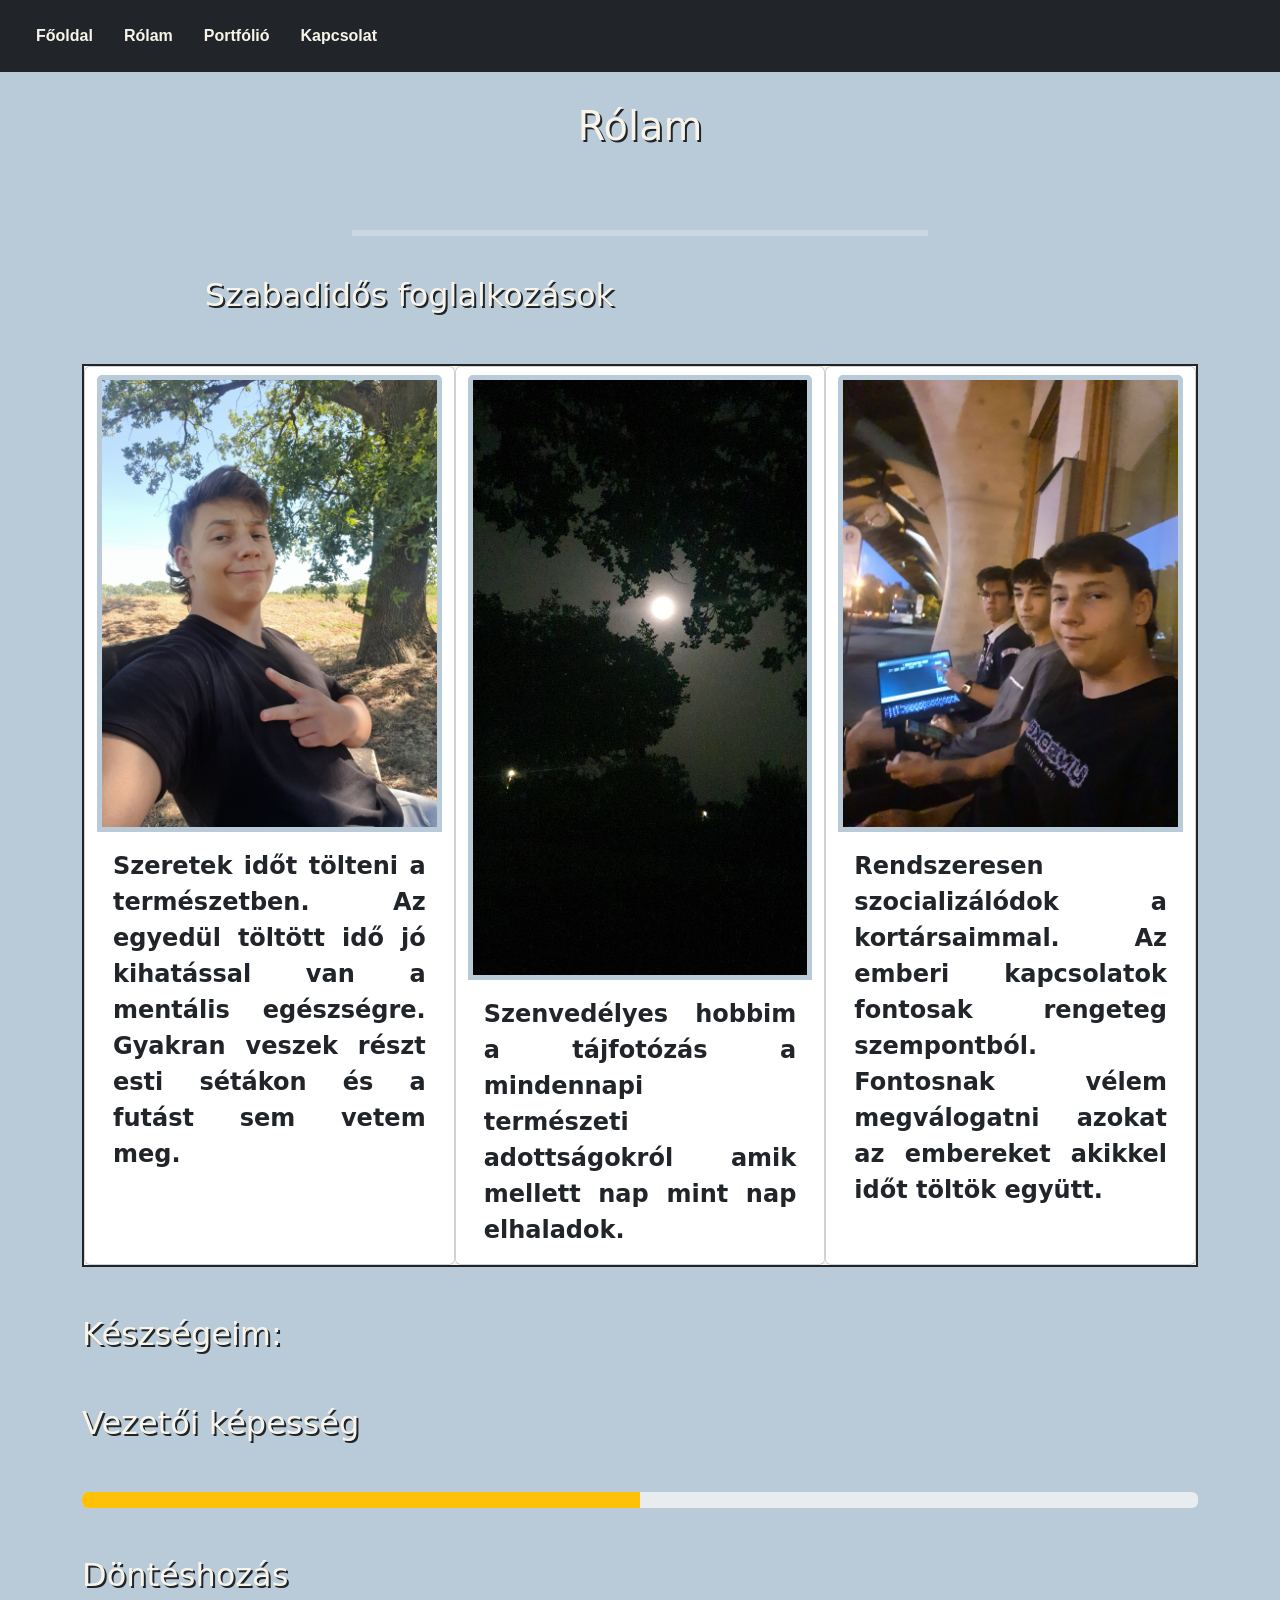
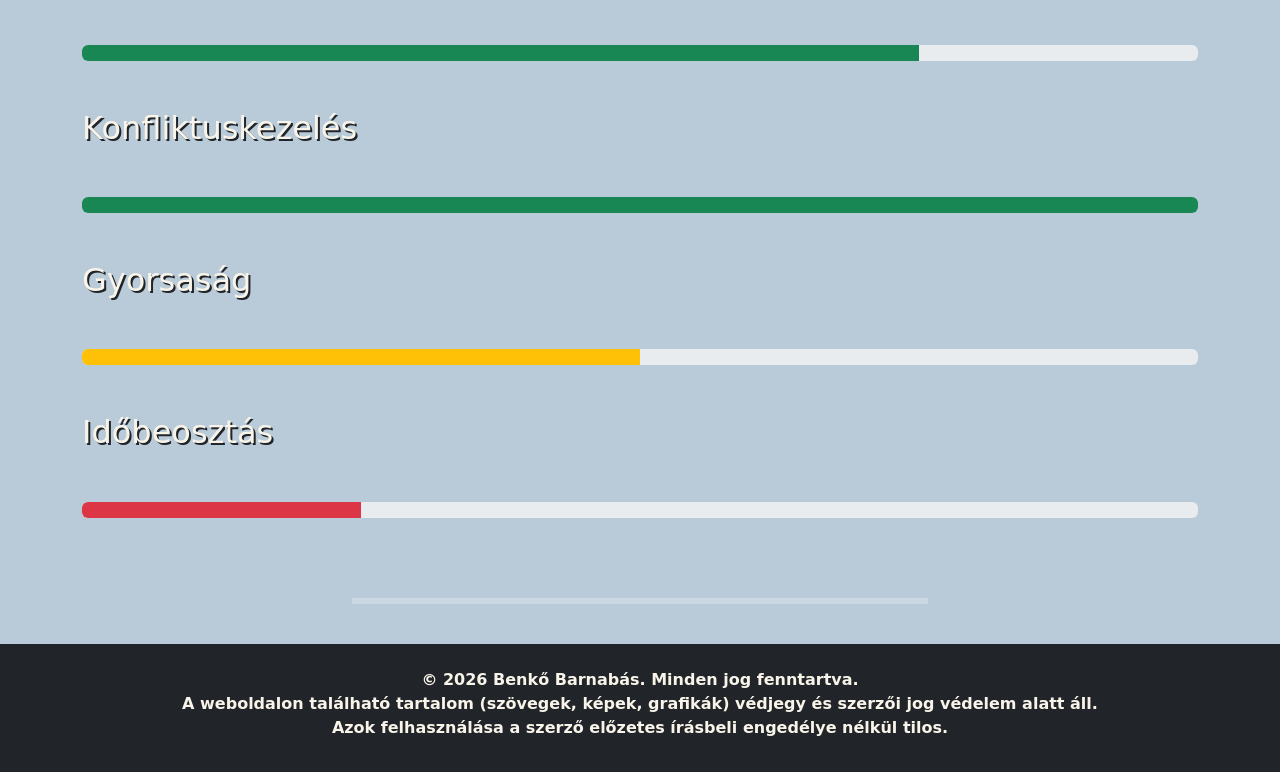
==== portfolio.html @ 8628583b "na már nem is olyan szar" ====
<!DOCTYPE html>
<html lang="hu">

<head>
    <meta charset="UTF-8">
    <meta name="viewport" content="width=device-width, initial-scale=1.0">
    <link href="https://cdn.jsdelivr.net/npm/bootstrap@5.3.8/dist/css/bootstrap.min.css" rel="stylesheet">
    <link rel="stylesheet" href="https://use.fontawesome.com/releases/v5.6.3/css/all.css">
    <link rel="stylesheet" href="css/style.css">
    <title>Portfólió</title>
</head>

<body>
    <header>
        <nav class="navbar navbar-expand-lg bg-dark">
            <div class="container-fluid navbar-text">
                <a class="navbar-brand" href="#"></a>
                <button class="navbar-toggler" type="button" data-bs-toggle="collapse" data-bs-target="#navbarNav"
                    aria-controls="navbarNav" aria-expanded="false" aria-label="Toggle navigation">
                    <span class="navbar-toggler-icon"></span>
                </button>
                <div class="collapse navbar-collapse" id="navbarNav">
                    <ul class="navbar-nav">
                        <li class="nav-item">
                            <a class="nav-link active szoveg hover-underline" aria-current="page"
                                href="index.html">Főoldal</a>
                        </li>
                        <li class="nav-item">
                            <a class="nav-link szoveg hover-underline" href="rolam.html">Rólam</a>
                        </li>
                        <li class="nav-item">
                            <a class="nav-link szoveg hover-underline" href="portfolio.html">Portfólió</a>
                        </li>
                        <li class="nav-item">
                            <a class="nav-link szoveg hover-underline" href="kapcsolat.html">Kapcsolat</a>
                        </li>
                    </ul>
                </div>
            </div>
        </nav>
    </header>

    <main>
        <h1>Rólam</h1>
        <hr>
        <h2>Szabadidős foglalkozások</h2>
        <div class="container">
            <div class="row main-div">
                <div class="card col-sm-12 col-md-4">
                    <img src="img/pad.jpg" class="card-img-top" alt="Én">
                    <div class="card-body">
                        <p class="card-text fw-bold">Szeretek időt tölteni a természetben. Az egyedül töltött idő jó
                            kihatással van a mentális egészségre. Gyakran veszek részt esti sétákon és a futást sem
                            vetem meg.</p>
                    </div>
                </div>

                <div class="card col-sm-12 col-md-4">
                    <img src="img/hold.jpg" class="card-img-top" alt="Hold">
                    <div class="card-body">
                        <p class="card-text fw-bold">Szenvedélyes hobbim a tájfotózás a mindennapi természeti
                            adottságokról amik mellett nap mint nap elhaladok.</p>
                    </div>
                </div>

                <div class="card col-sm-12 col-md-4">
                    <img src="img/a_team.jpg" class="card-img-top" alt="A squad">
                    <div class="card-body">
                        <p class="card-text fw-bold">Rendszeresen szocializálódok a kortársaimmal. Az emberi kapcsolatok
                            fontosak rengeteg szempontból. Fontosnak vélem megválogatni azokat az embereket akikkel időt
                            töltök együtt.</p>
                    </div>
                </div>
            </div>
            <div class="row">
                <div class="col-12">
                    <h2 class="mt-5 mx-auto">Készségeim:</h2>
                    <h2 class="mt-5 mx-auto">Vezetői képesség</h2>
                    
                    <div class="progress" role="progressbar" aria-label="Vezetoi" aria-valuenow="75"
                        aria-valuemin="0" aria-valuemax="100">
                        <div class="progress-bar bg-warning w-50"></div>
                    </div>
                    <h2 class="mt-5 mx-auto">Döntéshozás</h2>
                    <div class="progress" role="progressbar" aria-label="Dontes" aria-valuenow="75"
                        aria-valuemin="0" aria-valuemax="100">
                        <div class="progress-bar bg-success w-75"></div>
                    </div>
                    <h2 class="mt-5 mx-auto">Konfliktuskezelés</h2>
                    <div class="progress" role="progressbar" aria-label="Konfliktuskezeles" aria-valuenow="75"
                        aria-valuemin="0" aria-valuemax="100">
                        <div class="progress-bar bg-success w-100"></div>
                    </div>
                    <h2 class="mt-5 mx-auto">Gyorsaság</h2>
                    <div class="progress" role="progressbar" aria-label="Gyorsasag" aria-valuenow="75"
                        aria-valuemin="0" aria-valuemax="100">
                        <div class="progress-bar bg-warning w-50"></div>
                    </div>
                    <h2 class="mt-5 mx-auto">Időbeosztás</h2>
                    <div class="progress" role="progressbar" aria-label="Ido" aria-valuenow="75"
                        aria-valuemin="0" aria-valuemax="100">
                        <div class="progress-bar bg-danger w-25"></div>
                    </div>
                </div>
            </div>
    </main>
    <hr>
    <footer>
        <div class="footer-div container-fluid">
            <div class="row">
                <div class="col-12">
                    <p class="copyright"><br>© 2026 Benkő Barnabás. Minden jog fenntartva. <br> A weboldalon található
                        tartalom (szövegek, képek,
                        grafikák) védjegy és szerzői jog védelem alatt áll. <br> Azok felhasználása a szerző előzetes
                        írásbeli
                        engedélye nélkül tilos.</p>
                    <!-- <div class="col-12 mx-auto"> -->
                    <!-- <img src="img/fih.gif" alt="fih" class="fih"> -->
                    <!-- </div> -->
                </div>
            </div>
        </div>
    </footer>
    <script src="https://cdn.jsdelivr.net/npm/bootstrap@5.3.8/dist/js/bootstrap.bundle.min.js"></script>
</body>

</html>
---- css/style.css ----
body {
    color: #fff !important;
    background-color: rgb(185, 203, 217) !important;
}

h1 {
    color: rgb(248, 244, 233);
    text-shadow: 2px 2px rgb(33, 37, 41);
    text-align: center;
    margin: 30px;
}

h2 {
    margin-left: 16%;
    color: rgb(248, 244, 233);
    text-shadow: 2px 2px rgb(33, 37, 41);
    margin-bottom: 50px;
}

hr {
    border: 3.5px solid #fff;
    width: 45%;
    margin: auto;
    margin-bottom: 40px;
    margin-top: 80px;
}
.keszsegek{
    height: 60rem;
}
.hobbi{
    height: 5rem;
    width: 30rem;
}
.pozicio{
    text-align: left;
    font-family: 'Courier New', Courier, monospace;
}
.copyright{
    text-align: center;
    margin: 0;
    padding: 0;
    font-weight: bold;
    color: rgb(248, 244, 233);
}
.card-img-top{
  margin-top: 0.5rem;
  border: 5px solid rgb(185, 203, 217);
}
.fih{
    width: 200px;
    height: auto;
    float: right;
}
.icon {
    font-size: 100px;
    margin: 50px;

}

.szoveg {
    font-family: Verdana, Geneva, Tahoma, sans-serif !important;
    color: rgb(248, 244, 233) !important;
    font-weight: bold;
}

.navbar .nav-item {
    margin-right: 15px;
}

.footer-div {
    background-color: rgb(33, 37, 41);
    height: 8rem;
}
.main-div {
    background-color: rgb(248, 244, 233);
    width: 100%;
    height: fit-content;
    margin: 30px;
    margin-bottom: 80px;
    margin: auto;
    border: rgb(33, 37, 41) 2px solid;
    color: #000;
    font-size: 1.5rem;
    text-align: justify;
}
.main-div2 {
    background-color: rgb(248, 244, 233);
    width: 100%;
    height: fit-content;
    margin: 30px;
    margin-bottom: 80px;
    margin: auto;
    border: rgb(33, 37, 41) 2px solid;
    color: #000;
    font-size: 1.5rem;
    padding: 20px;
    text-align: center;
}

.name {
    float: right;
}










/* Hover animációk */
.hover-underline {
    font-size: 1rem;
    color: #ffffff;
    position: relative;
    display: inline-block;
}

.hover-underline::after,
.hover-underline::before {
    content: '';
    position: absolute;
    width: 100%;
    height: 2px;
    background: linear-gradient(to right, #fff, gray);
    bottom: -5px;
    left: 0;
    transform: scaleX(0);
    transform-origin: right;
    transition: transform 0.4s ease-out;
}

.hover-underline::before {
    top: -5px;
    transform-origin: left;
}

.hover-underline:hover::after,
.hover-underline:hover::before {
    transform: scaleX(1);
}
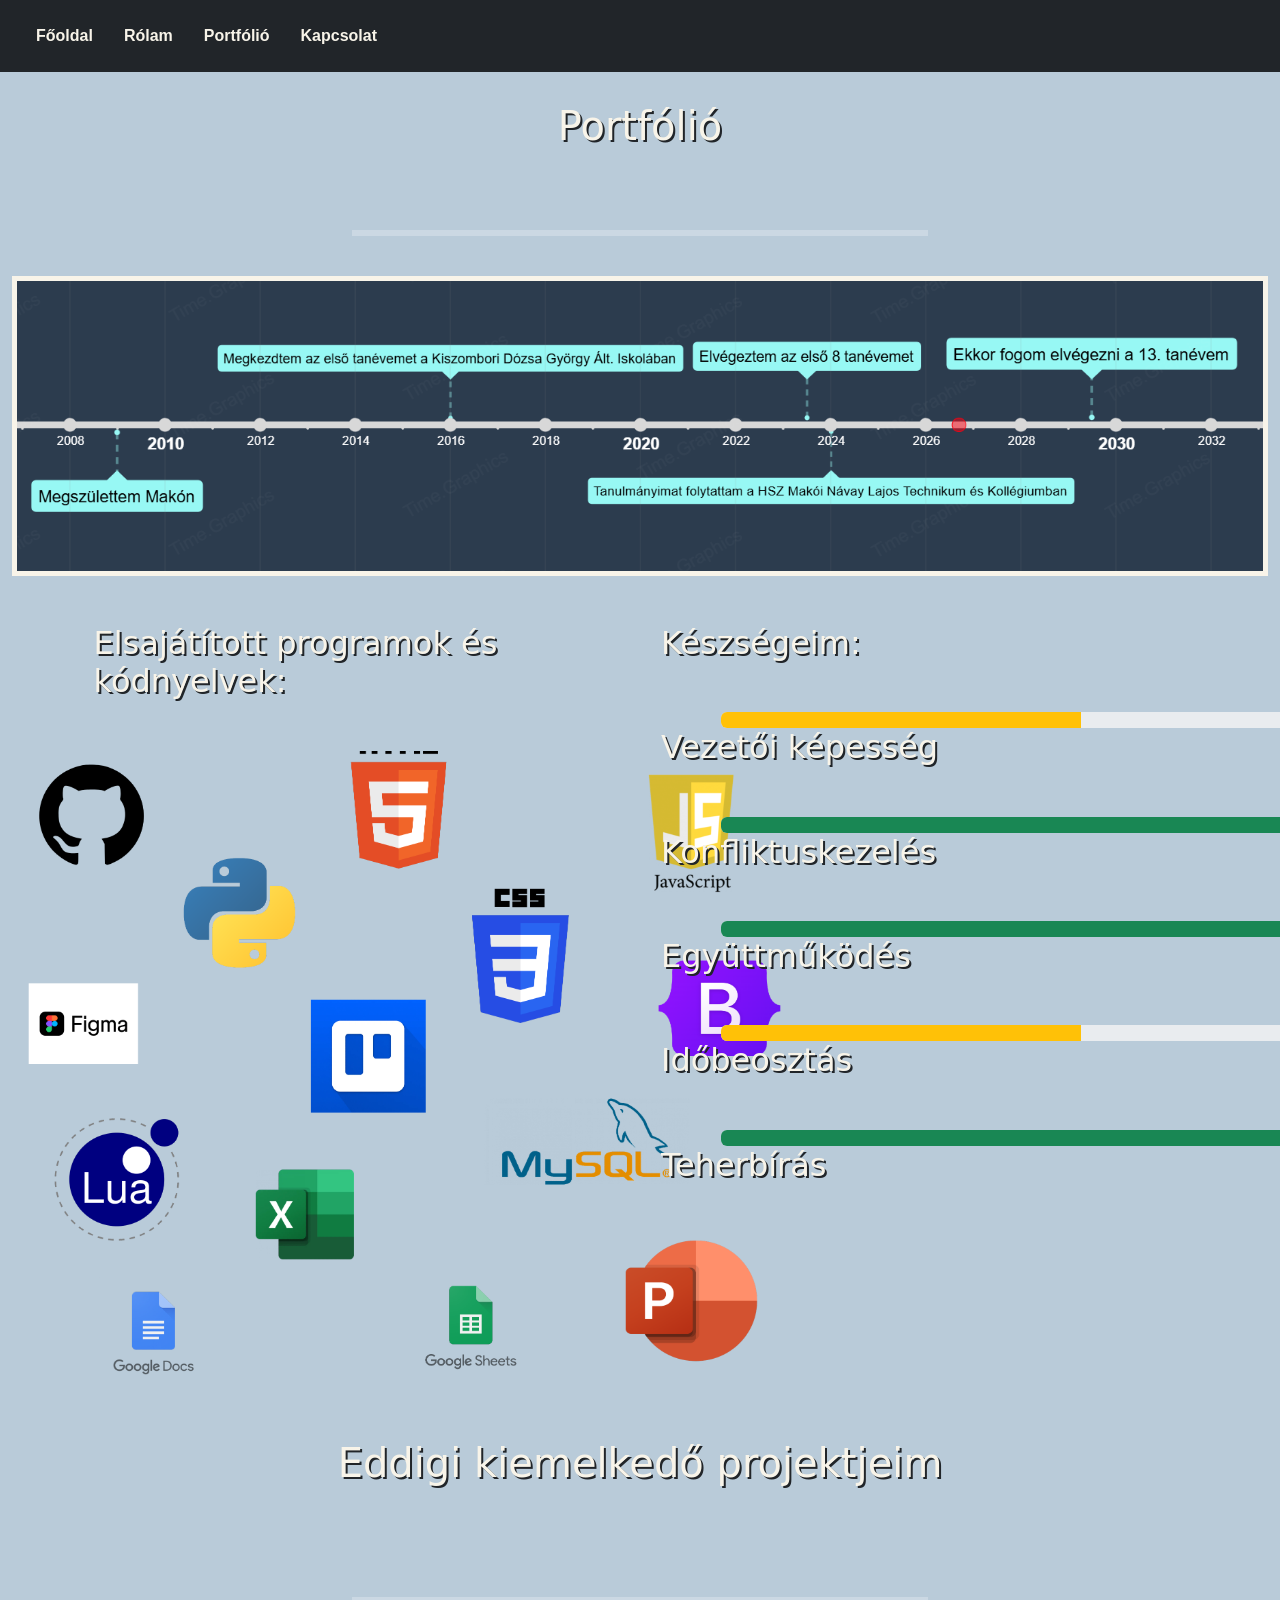
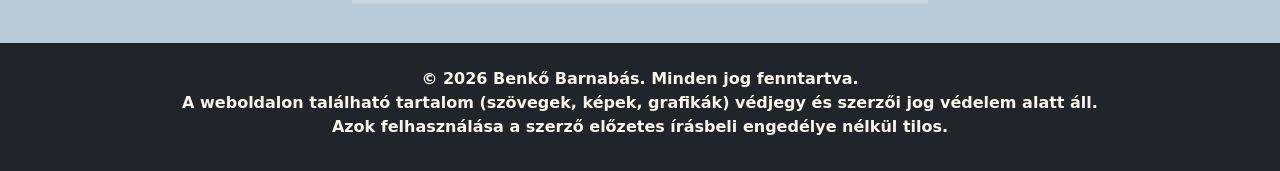
==== commit d61df250: "na ez már tetszik" ====
--- a/portfolio.html
+++ b/portfolio.html
@@ -12,11 +12,12 @@
 
 <body>
     <header>
-        <nav class="navbar navbar-expand-lg bg-dark">
+        <nav class="navbar navbar-expand-lg navbar-dark bg-dark">
             <div class="container-fluid navbar-text">
                 <a class="navbar-brand" href="#"></a>
-                <button class="navbar-toggler" type="button" data-bs-toggle="collapse" data-bs-target="#navbarNav"
-                    aria-controls="navbarNav" aria-expanded="false" aria-label="Toggle navigation">
+                <button class="navbar-toggler navbar-light" type="button" data-bs-toggle="collapse"
+                    data-bs-target="#navbarNav" aria-controls="navbarNav" aria-expanded="false"
+                    aria-label="Toggle navigation">
                     <span class="navbar-toggler-icon"></span>
                 </button>
                 <div class="collapse navbar-collapse" id="navbarNav">
@@ -41,68 +42,58 @@
     </header>
 
     <main>
-        <h1>Rólam</h1>
+        <h1>Portfólió</h1>
         <hr>
-        <h2>Szabadidős foglalkozások</h2>
-        <div class="container">
-            <div class="row main-div">
-                <div class="card col-sm-12 col-md-4">
-                    <img src="img/pad.jpg" class="card-img-top" alt="Én">
-                    <div class="card-body">
-                        <p class="card-text fw-bold">Szeretek időt tölteni a természetben. Az egyedül töltött idő jó
-                            kihatással van a mentális egészségre. Gyakran veszek részt esti sétákon és a futást sem
-                            vetem meg.</p>
-                    </div>
+        <div class="container-fluid">
+        <div class="row">
+            <div class="col-md-12">
+                <img src="img/Timeline.png" alt="Idővonal" class="timeline img-fluid d-block mx-auto">
+            </div>
+        </div>
+        <div class="row">
+            <div class="col-lg-5 col-md-12 col-12">
+                <h2 class="mt-5">Elsajátított programok és kódnyelvek:</h2>
+                <img src="img/elsajatitott.png" alt="Elsajátított" class="elsajatitott">
+            </div>
+            <div class="col-lg-7 col-md-12 col-12">
+                <h2 class="mt-5">Készségeim:</h2>
+
+                <div class="progress" role="progressbar" aria-label="Basic example" aria-valuenow="75" aria-valuemin="0"
+                    aria-valuemax="100">
+                    <div class="progress-bar bg-warning w-50"></div>
                 </div>
+                <h2>Vezetői képesség</h2>
 
-                <div class="card col-sm-12 col-md-4">
-                    <img src="img/hold.jpg" class="card-img-top" alt="Hold">
-                    <div class="card-body">
-                        <p class="card-text fw-bold">Szenvedélyes hobbim a tájfotózás a mindennapi természeti
-                            adottságokról amik mellett nap mint nap elhaladok.</p>
-                    </div>
+                <div class="progress" role="progressbar" aria-label="Basic example" aria-valuenow="75" aria-valuemin="0"
+                    aria-valuemax="100">
+                    <div class="progress-bar bg-success w-100"></div>
                 </div>
+                <h2>Konfliktuskezelés</h2>
 
-                <div class="card col-sm-12 col-md-4">
-                    <img src="img/a_team.jpg" class="card-img-top" alt="A squad">
-                    <div class="card-body">
-                        <p class="card-text fw-bold">Rendszeresen szocializálódok a kortársaimmal. Az emberi kapcsolatok
-                            fontosak rengeteg szempontból. Fontosnak vélem megválogatni azokat az embereket akikkel időt
-                            töltök együtt.</p>
-                    </div>
+                <div class="progress" role="progressbar" aria-label="Basic example" aria-valuenow="75" aria-valuemin="0"
+                    aria-valuemax="100">
+                    <div class="progress-bar bg-success w-100"></div>
                 </div>
+                <h2>Együttműködés</h2>
+
+                <div class="progress" role="progressbar" aria-label="Basic example" aria-valuenow="75" aria-valuemin="0"
+                    aria-valuemax="100">
+                    <div class="progress-bar bg-warning w-50"></div>
+                </div>
+                <h2>Időbeosztás</h2>
+
+                <div class="progress" role="progressbar" aria-label="Basic example" aria-valuenow="75" aria-valuemin="0"
+                    aria-valuemax="100">
+                    <div class="progress-bar bg-success w-100"></div>
+                </div>
+                <h2>Teherbírás</h2>
             </div>
-            <div class="row">
-                <div class="col-12">
-                    <h2 class="mt-5 mx-auto">Készségeim:</h2>
-                    <h2 class="mt-5 mx-auto">Vezetői képesség</h2>
-                    
-                    <div class="progress" role="progressbar" aria-label="Vezetoi" aria-valuenow="75"
-                        aria-valuemin="0" aria-valuemax="100">
-                        <div class="progress-bar bg-warning w-50"></div>
-                    </div>
-                    <h2 class="mt-5 mx-auto">Döntéshozás</h2>
-                    <div class="progress" role="progressbar" aria-label="Dontes" aria-valuenow="75"
-                        aria-valuemin="0" aria-valuemax="100">
-                        <div class="progress-bar bg-success w-75"></div>
-                    </div>
-                    <h2 class="mt-5 mx-auto">Konfliktuskezelés</h2>
-                    <div class="progress" role="progressbar" aria-label="Konfliktuskezeles" aria-valuenow="75"
-                        aria-valuemin="0" aria-valuemax="100">
-                        <div class="progress-bar bg-success w-100"></div>
-                    </div>
-                    <h2 class="mt-5 mx-auto">Gyorsaság</h2>
-                    <div class="progress" role="progressbar" aria-label="Gyorsasag" aria-valuenow="75"
-                        aria-valuemin="0" aria-valuemax="100">
-                        <div class="progress-bar bg-warning w-50"></div>
-                    </div>
-                    <h2 class="mt-5 mx-auto">Időbeosztás</h2>
-                    <div class="progress" role="progressbar" aria-label="Ido" aria-valuenow="75"
-                        aria-valuemin="0" aria-valuemax="100">
-                        <div class="progress-bar bg-danger w-25"></div>
-                    </div>
-                </div>
-            </div>
+        </div>
+        </div>
+        <h1 class="mt-5">Eddigi kiemelkedő projektjeim</h1>
+        <div class="row">
+            
+        </div>
     </main>
     <hr>
     <footer>
--- a/css/style.css
+++ b/css/style.css
@@ -24,36 +24,59 @@
     margin-bottom: 40px;
     margin-top: 80px;
 }
-.keszsegek{
+.progress {
+    width: 45rem;
+    margin-left: 11rem;
+}
+
+.elsajatitott {
+    width: 50rem;
+    height: 40rem;
+}
+
+.timeline {
+    border: 5px solid rgb(248, 244, 233);
+
+}
+
+.edzes {
+    border: 5px solid rgb(248, 244, 233);
+    margin-top: 2rem;
+    max-height: 550px;
+}
+
+.hobbiszoveg {
+    color: rgb(248, 244, 233);
+    font-weight: bold;
+    font-size: 2vw;
+    width: 30rem;
+}
+
+.keszsegek {
     height: 60rem;
 }
-.hobbi{
+
+.hobbi {
     height: 5rem;
     width: 30rem;
 }
-.pozicio{
+
+.pozicio {
     text-align: left;
     font-family: 'Courier New', Courier, monospace;
 }
-.copyright{
+
+.copyright {
     text-align: center;
     margin: 0;
     padding: 0;
     font-weight: bold;
     color: rgb(248, 244, 233);
 }
-.card-img-top{
-  margin-top: 0.5rem;
-  border: 5px solid rgb(185, 203, 217);
-}
-.fih{
-    width: 200px;
-    height: auto;
-    float: right;
-}
-.icon {
-    font-size: 100px;
-    margin: 50px;
+
+.card-img-top {
+    margin-top: 0.5rem;
+    border: 5px solid rgb(185, 203, 217);
 
 }
 
@@ -71,6 +94,7 @@
     background-color: rgb(33, 37, 41);
     height: 8rem;
 }
+
 .main-div {
     background-color: rgb(248, 244, 233);
     width: 100%;
@@ -80,9 +104,10 @@
     margin: auto;
     border: rgb(33, 37, 41) 2px solid;
     color: #000;
-    font-size: 1.5rem;
+    font-size: 1.2vw;
     text-align: justify;
 }
+
 .main-div2 {
     background-color: rgb(248, 244, 233);
     width: 100%;
@@ -92,7 +117,7 @@
     margin: auto;
     border: rgb(33, 37, 41) 2px solid;
     color: #000;
-    font-size: 1.5rem;
+    font-size: 1.2vw;
     padding: 20px;
     text-align: center;
 }
@@ -100,6 +125,7 @@
 .name {
     float: right;
 }
+
 
 
 
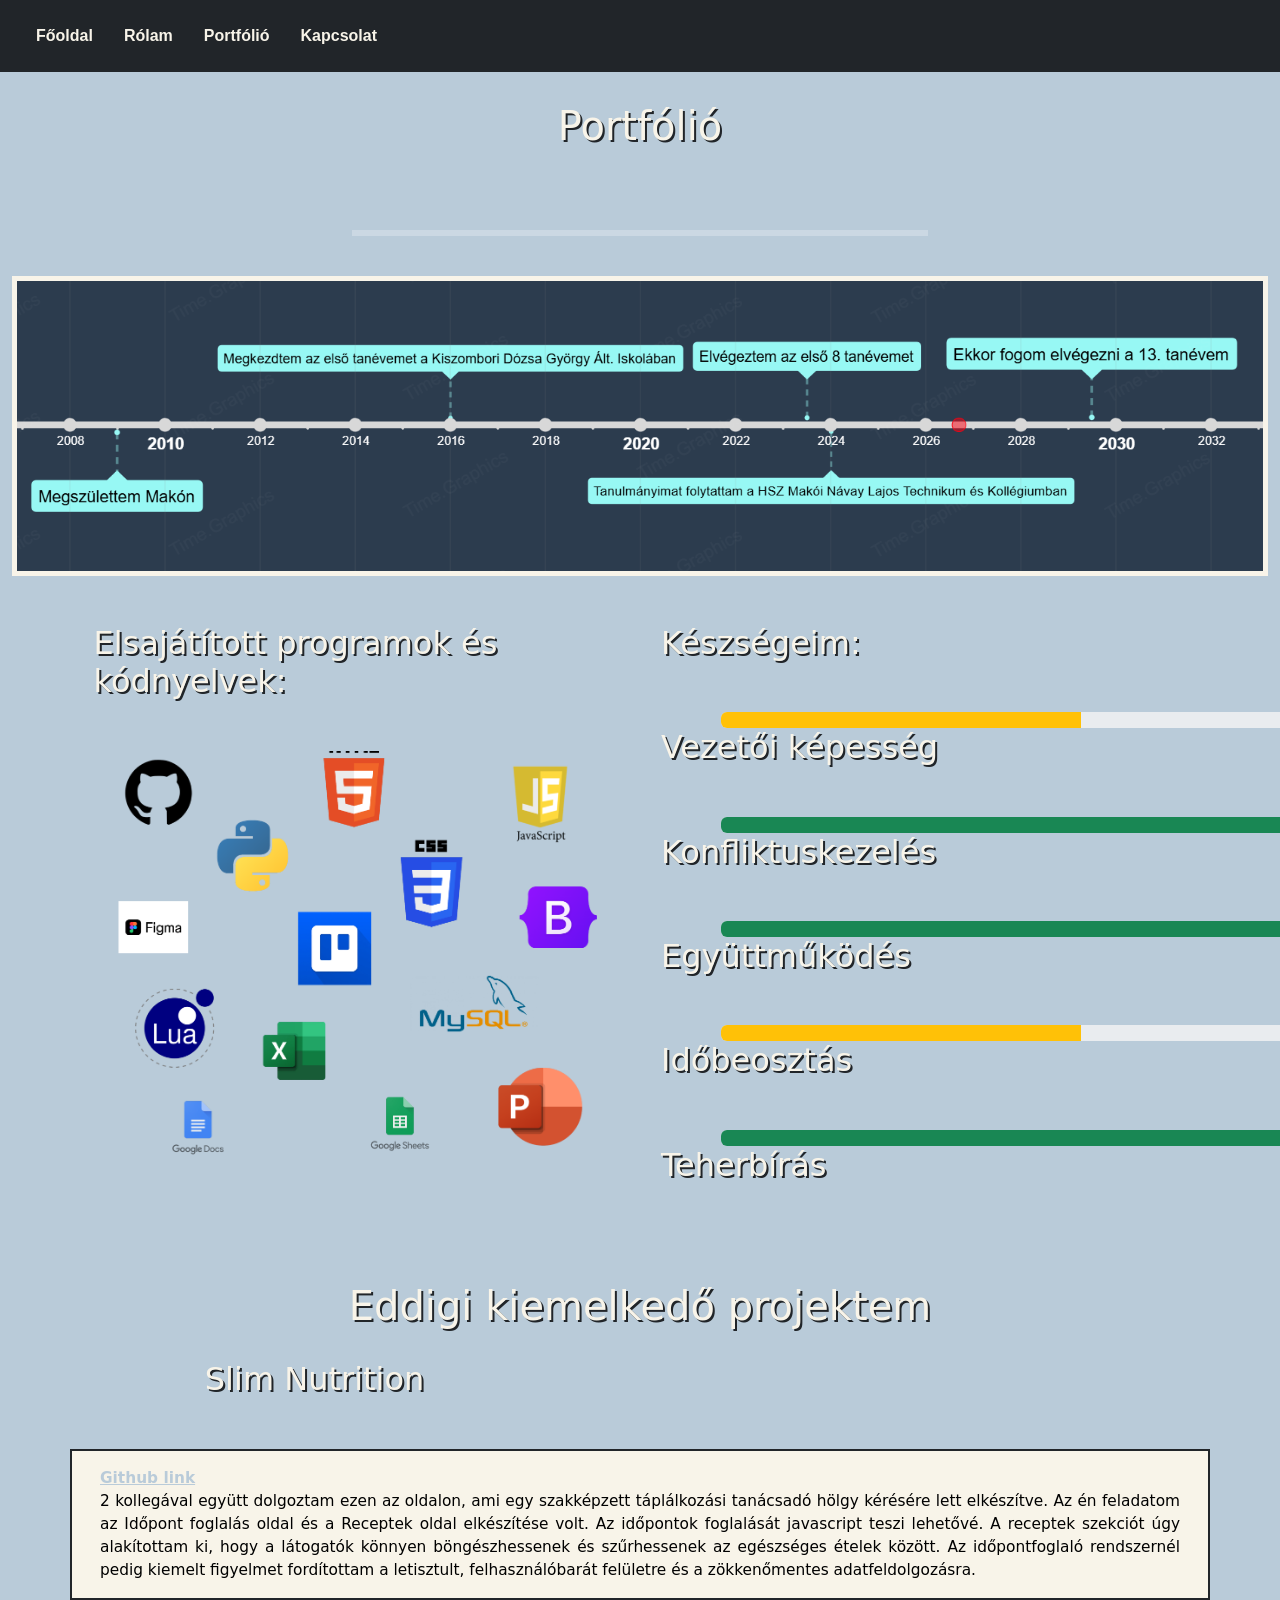
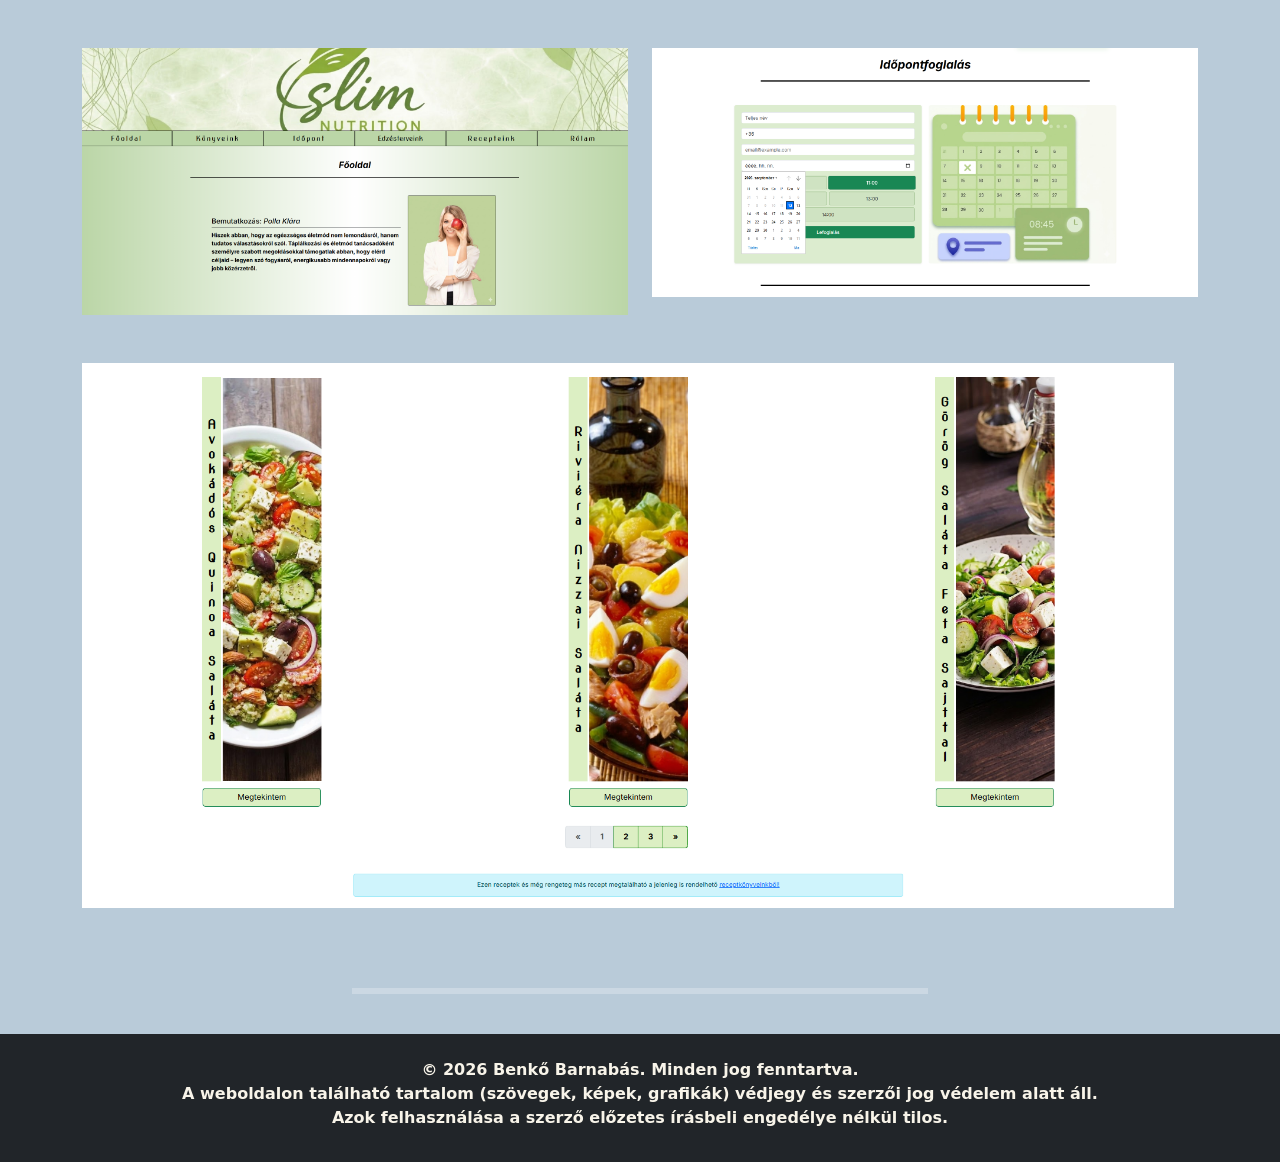
==== commit 78dcb330: "Itt a vége fuss el véle" ====
--- a/portfolio.html
+++ b/portfolio.html
@@ -45,54 +45,77 @@
         <h1>Portfólió</h1>
         <hr>
         <div class="container-fluid">
-        <div class="row">
-            <div class="col-md-12">
-                <img src="img/Timeline.png" alt="Idővonal" class="timeline img-fluid d-block mx-auto">
+            <div class="row">
+                <div class="col-md-12">
+                    <img src="img/Timeline.png" alt="Idővonal" class="timeline img-fluid d-block mx-auto">
+                </div>
+            </div>
+            <div class="row">
+                <div class="col-lg-5 col-md-12 col-12">
+                    <h2 class="mt-5">Elsajátított programok és kódnyelvek:</h2>
+                    <img src="img/elsajatitott.png" alt="Elsajátított" class="elsajatitott img-fluid">
+                </div>
+                <div class="col-lg-7 col-md-12 col-12">
+                    <h2 class="mt-5">Készségeim:</h2>
+
+                    <div class="progress" role="progressbar" aria-label="Basic example" aria-valuenow="75"
+                        aria-valuemin="0" aria-valuemax="100">
+                        <div class="progress-bar bg-warning w-50"></div>
+                    </div>
+                    <h2>Vezetői képesség</h2>
+
+                    <div class="progress" role="progressbar" aria-label="Basic example" aria-valuenow="75"
+                        aria-valuemin="0" aria-valuemax="100">
+                        <div class="progress-bar bg-success w-100"></div>
+                    </div>
+                    <h2>Konfliktuskezelés</h2>
+
+                    <div class="progress" role="progressbar" aria-label="Basic example" aria-valuenow="75"
+                        aria-valuemin="0" aria-valuemax="100">
+                        <div class="progress-bar bg-success w-100"></div>
+                    </div>
+                    <h2>Együttműködés</h2>
+
+                    <div class="progress" role="progressbar" aria-label="Basic example" aria-valuenow="75"
+                        aria-valuemin="0" aria-valuemax="100">
+                        <div class="progress-bar bg-warning w-50"></div>
+                    </div>
+                    <h2>Időbeosztás</h2>
+
+                    <div class="progress" role="progressbar" aria-label="Basic example" aria-valuenow="75"
+                        aria-valuemin="0" aria-valuemax="100">
+                        <div class="progress-bar bg-success w-100"></div>
+                    </div>
+                    <h2>Teherbírás</h2>
+                </div>
             </div>
         </div>
-        <div class="row">
-            <div class="col-lg-5 col-md-12 col-12">
-                <h2 class="mt-5">Elsajátított programok és kódnyelvek:</h2>
-                <img src="img/elsajatitott.png" alt="Elsajátított" class="elsajatitott">
+        <h1 class="mt-5">Eddigi kiemelkedő projektem</h1>
+        <h2>Slim Nutrition</h2>
+        <div class="container">
+            <div class="row">
+                <div class="main-div">
+                    <p class="m-3"><a href="https://github.com/Sz-Gergo/Slim_Nutrition" title="Katt ide!"
+                            class="gitlink"><b>Github link</b></a> <br> 2 kollegával együtt dolgoztam
+                        ezen az oldalon, ami egy szakképzett táplálkozási tanácsadó hölgy kérésére lett elkészítve.
+                        Az én feladatom az Időpont foglalás oldal és a Receptek oldal elkészítése volt. Az időpontok
+                        foglalását javascript teszi lehetővé. A receptek szekciót úgy alakítottam ki, hogy a látogatók
+                        könnyen böngészhessenek és szűrhessenek az egészséges ételek között. Az időpontfoglaló
+                        rendszernél pedig kiemelt figyelmet fordítottam a letisztult, felhasználóbarát felületre és a
+                        zökkenőmentes adatfeldolgozásra.</p>
+                </div>
             </div>
-            <div class="col-lg-7 col-md-12 col-12">
-                <h2 class="mt-5">Készségeim:</h2>
-
-                <div class="progress" role="progressbar" aria-label="Basic example" aria-valuenow="75" aria-valuemin="0"
-                    aria-valuemax="100">
-                    <div class="progress-bar bg-warning w-50"></div>
+            <div class="row">
+                <div class="col-6">
+                    <img src="img/index_slim.png" alt="Példa" class="img-fluid mt-5">
                 </div>
-                <h2>Vezetői képesség</h2>
-
-                <div class="progress" role="progressbar" aria-label="Basic example" aria-valuenow="75" aria-valuemin="0"
-                    aria-valuemax="100">
-                    <div class="progress-bar bg-success w-100"></div>
+                <div class="col-6">
+                    <img src="img/idopont_slim.png" alt="Példa" class="img-fluid mt-5">
                 </div>
-                <h2>Konfliktuskezelés</h2>
-
-                <div class="progress" role="progressbar" aria-label="Basic example" aria-valuenow="75" aria-valuemin="0"
-                    aria-valuemax="100">
-                    <div class="progress-bar bg-success w-100"></div>
+                <div class="row">
+                    <img src="img/receptek_slim.png" alt="Példa" class="img-fluid mt-5">
                 </div>
-                <h2>Együttműködés</h2>
-
-                <div class="progress" role="progressbar" aria-label="Basic example" aria-valuenow="75" aria-valuemin="0"
-                    aria-valuemax="100">
-                    <div class="progress-bar bg-warning w-50"></div>
-                </div>
-                <h2>Időbeosztás</h2>
-
-                <div class="progress" role="progressbar" aria-label="Basic example" aria-valuenow="75" aria-valuemin="0"
-                    aria-valuemax="100">
-                    <div class="progress-bar bg-success w-100"></div>
-                </div>
-                <h2>Teherbírás</h2>
             </div>
-        </div>
-        </div>
-        <h1 class="mt-5">Eddigi kiemelkedő projektjeim</h1>
-        <div class="row">
-            
         </div>
     </main>
     <hr>
--- a/css/style.css
+++ b/css/style.css
@@ -24,14 +24,19 @@
     margin-bottom: 40px;
     margin-top: 80px;
 }
+
+.gitlink {
+    color: rgb(185, 203, 217);
+}
+
 .progress {
     width: 45rem;
     margin-left: 11rem;
 }
 
 .elsajatitott {
-    width: 50rem;
-    height: 40rem;
+    max-height: 30rem;
+    margin-left: 6rem;
 }
 
 .timeline {
